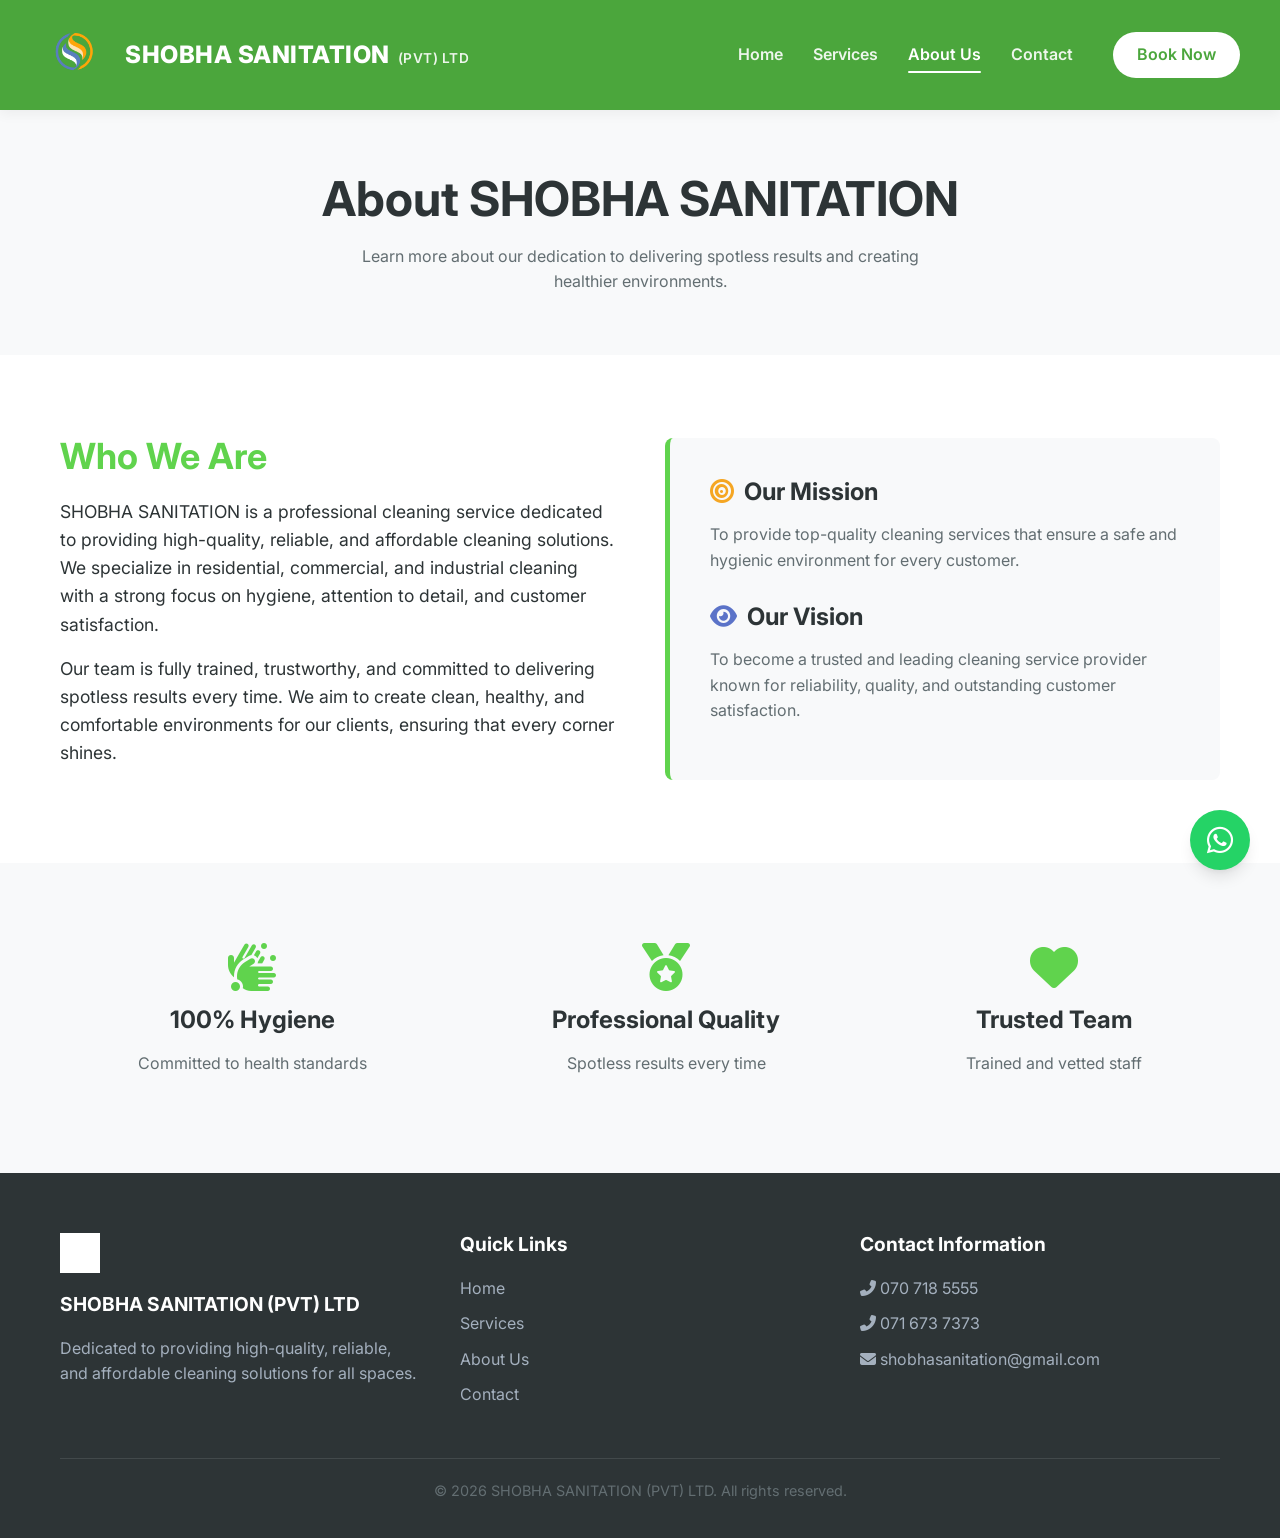
==== about.html @ 0815331f "Add files via upload" ====
<!DOCTYPE html>
<html lang="en">
<head>
    <meta charset="UTF-8">
    <meta name="viewport" content="width=device-width, initial-scale=1.0">
    <title>About Us - SHOBHA SANITATION (PVT) LTD</title>
    <link rel="stylesheet" href="https://cdnjs.cloudflare.com/ajax/libs/font-awesome/6.4.0/css/all.min.css">
    <link href="https://fonts.googleapis.com/css2?family=Inter:wght@300;400;500;600;700;800&display=swap" rel="stylesheet">
    <link rel="stylesheet" href="styles.css">
</head>
<body>
    <header>
        <div class="container navbar">
            <a href="index.html" class="logo-container">
                <img src="icon.png" alt="SHOBHA SANITATION Icon" class="header-icon" onerror="this.style.display='none';">
                <div class="brand-text">
                    SHOBHA SANITATION <span class="pvt-ltd">(PVT) LTD</span>
                </div>
            </a>
            <nav class="nav-links">
                <a href="index.html">Home</a>
                <a href="services.html">Services</a>
                <a href="about.html" class="active">About Us</a>
                <a href="contact.html">Contact</a>
                <a href="contact.html" class="btn btn-primary">Book Now</a>
            </nav>
            <div class="mobile-menu-btn">
                <i class="fas fa-bars"></i>
            </div>
        </div>
    </header>

    <main>
        <!-- Page Header -->
        <section class="section bg-gray" style="padding: 60px 0; text-align: center;">
            <div class="container fade-in">
                <h1>About SHOBHA SANITATION</h1>
                <p style="max-width: 600px; margin: 0 auto;">Learn more about our dedication to delivering spotless results and creating healthier environments.</p>
            </div>
        </section>

        <!-- Company Intro -->
        <section class="section fade-in">
            <div class="container">
                <div class="contact-grid" style="align-items: center;">
                    <div>
                        <h2 style="color: var(--primary-color); margin-bottom: 20px;">Who We Are</h2>
                        <p style="font-size: 1.1rem; color: var(--text-dark);">
                            SHOBHA SANITATION is a professional cleaning service dedicated to providing high-quality, reliable, and affordable cleaning solutions. We specialize in residential, commercial, and industrial cleaning with a strong focus on hygiene, attention to detail, and customer satisfaction.
                        </p>
                        <p style="font-size: 1.1rem; color: var(--text-dark);">
                            Our team is fully trained, trustworthy, and committed to delivering spotless results every time. We aim to create clean, healthy, and comfortable environments for our clients, ensuring that every corner shines.
                        </p>
                    </div>
                    <div style="background-color: var(--bg-gray); padding: 40px; border-radius: var(--border-radius); border-left: 5px solid var(--primary-color);">
                        <h3 style="margin-bottom: 15px;"><i class="fas fa-bullseye" style="color: var(--accent-color); margin-right: 10px;"></i>Our Mission</h3>
                        <p style="margin-bottom: 30px;">To provide top-quality cleaning services that ensure a safe and hygienic environment for every customer.</p>
                        
                        <h3 style="margin-bottom: 15px;"><i class="fas fa-eye" style="color: var(--secondary-color); margin-right: 10px;"></i>Our Vision</h3>
                        <p>To become a trusted and leading cleaning service provider known for reliability, quality, and outstanding customer satisfaction.</p>
                    </div>
                </div>
            </div>
        </section>

        <!-- Stats / Trust banner -->
        <section class="section bg-gray fade-in" style="text-align: center;">
            <div class="container">
                <div style="display: flex; justify-content: space-around; flex-wrap: wrap; gap: 30px;">
                    <div>
                        <i class="fas fa-hands-wash" style="font-size: 3rem; color: var(--primary-color); margin-bottom: 15px;"></i>
                        <h3>100% Hygiene</h3>
                        <p>Committed to health standards</p>
                    </div>
                    <div>
                        <i class="fas fa-medal" style="font-size: 3rem; color: var(--primary-color); margin-bottom: 15px;"></i>
                        <h3>Professional Quality</h3>
                        <p>Spotless results every time</p>
                    </div>
                    <div>
                        <i class="fas fa-heart" style="font-size: 3rem; color: var(--primary-color); margin-bottom: 15px;"></i>
                        <h3>Trusted Team</h3>
                        <p>Trained and vetted staff</p>
                    </div>
                </div>
            </div>
        </section>
    </main>

    <footer>
        <div class="container">
            <div class="footer-grid">
                <div class="footer-col">
                    <img src="logo.png" alt="SHOBHA SANITATION Logo" style="height: 40px; margin-bottom: 20px; filter: brightness(0) invert(1);" onerror="this.style.display='none';">
                    <h4>SHOBHA SANITATION (PVT) LTD</h4>
                    <p>Dedicated to providing high-quality, reliable, and affordable cleaning solutions for all spaces.</p>
                </div>
                <div class="footer-col">
                    <h4>Quick Links</h4>
                    <ul class="footer-links">
                        <li><a href="index.html">Home</a></li>
                        <li><a href="services.html">Services</a></li>
                        <li><a href="about.html">About Us</a></li>
                        <li><a href="contact.html">Contact</a></li>
                    </ul>
                </div>
                <div class="footer-col">
                    <h4>Contact Information</h4>
                    <ul class="footer-links" style="color: #a4b0be;">
                        <li><i class="fas fa-phone-alt"></i> <a href="tel:0707185555">070 718 5555</a></li>
                        <li><i class="fas fa-phone-alt"></i> <a href="tel:0716737373">071 673 7373</a></li>
                        <li><i class="fas fa-envelope"></i> <a href="mailto:shobhasanitation@gmail.com">shobhasanitation@gmail.com</a></li>
                    </ul>
                </div>
            </div>
            <div class="footer-bottom">
                <p>&copy; 2026 SHOBHA SANITATION (PVT) LTD. All rights reserved.</p>
            </div>
        </div>
    </footer>

    <a href="https://wa.me/94707185555?text=Hi,%20I%E2%80%99m%20interested%20in%20your%20cleaning%20services." class="whatsapp-float" target="_blank" rel="noopener noreferrer">
        <i class="fab fa-whatsapp"></i>
    </a>
    <script src="script.js"></script>
</body>
</html>
---- styles.css ----
:root {
  /* Colors based on SHOBHA Sanitation logo */
  --primary-color: #60D34D; /* Lime Green */
  --primary-dark: #4ba63c;
  --secondary-color: #5B73C8; /* Blue */
  --accent-color: #F5A623; /* Orange/Yellow */
  
  --bg-light: #ffffff;
  --bg-gray: #f8f9fa;
  --text-dark: #2d3436;
  --text-muted: #636e72;
  --white: #ffffff;

  /* Fonts */
  --font-main: 'Inter', system-ui, -apple-system, sans-serif;
  
  /* Layout */
  --max-width: 1200px;
  --shadow: 0 4px 6px -1px rgba(0, 0, 0, 0.1), 0 2px 4px -1px rgba(0, 0, 0, 0.06);
  --shadow-lg: 0 10px 15px -3px rgba(0, 0, 0, 0.1), 0 4px 6px -2px rgba(0, 0, 0, 0.05);
  --border-radius: 8px;
  --transition: all 0.3s ease;
}

* {
  margin: 0;
  padding: 0;
  box-sizing: border-box;
}

body {
  font-family: var(--font-main);
  color: var(--text-dark);
  background-color: var(--bg-light);
  line-height: 1.6;
  overflow-x: hidden;
}

a {
  text-decoration: none;
  color: inherit;
  transition: var(--transition);
}

ul {
  list-style: none;
}

img {
  max-width: 100%;
  height: auto;
  display: block;
}

.container {
  max-width: var(--max-width);
  margin: 0 auto;
  padding: 0 20px;
}

/* Typography */
h1, h2, h3, h4, h5, h6 {
  font-weight: 700;
  line-height: 1.2;
  margin-bottom: 1rem;
}

h1 { font-size: 3rem; }
h2 { font-size: 2.25rem; }
h3 { font-size: 1.5rem; }

p {
  margin-bottom: 1rem;
  color: var(--text-muted);
}

/* Buttons */
.btn {
  display: inline-block;
  padding: 12px 28px;
  border-radius: 50px;
  font-weight: 600;
  text-align: center;
  cursor: pointer;
  border: none;
  transition: var(--transition);
}

.btn-primary {
  background-color: var(--primary-color);
  color: var(--white);
}

.btn-primary:hover {
  background-color: var(--primary-dark);
  transform: translateY(-2px);
  box-shadow: var(--shadow);
}

.btn-secondary {
  background-color: var(--secondary-color);
  color: var(--white);
}

.btn-secondary:hover {
  background-color: #4a5da6;
  transform: translateY(-2px);
  box-shadow: var(--shadow);
}

.btn-outline {
  background-color: transparent;
  color: var(--primary-color);
  border: 2px solid var(--primary-color);
}

.btn-outline:hover {
  background-color: var(--primary-color);
  color: var(--white);
}

/* Header & Navbar */
header {
  background-color: var(--primary-dark); /* Professional green */
  box-shadow: 0 4px 12px rgba(0,0,0,0.05);
  position: sticky;
  top: 0;
  z-index: 1000;
}

.navbar {
  display: flex;
  justify-content: space-between;
  align-items: center;
  padding: 20px 0;
}

.logo-container {
  display: flex;
  align-items: center;
  gap: 15px;
  text-decoration: none;
  color: var(--white);
}

.header-icon {
  height: 70px;
  width: auto;
  object-fit: contain;
}

.brand-text {
  font-size: 1.5rem;
  font-weight: 800;
  letter-spacing: 0.5px;
  display: flex;
  align-items: baseline;
}

.pvt-ltd {
  font-size: 0.85rem;
  font-weight: 600;
  opacity: 0.9;
  margin-left: 8px;
}

.nav-links {
  display: flex;
  gap: 30px;
  align-items: center;
}

.nav-links a {
  font-weight: 600;
  color: rgba(255, 255, 255, 0.9);
  position: relative;
}

.nav-links a:hover,
.nav-links a.active {
  color: var(--white);
}

.nav-links a:not(.btn):hover::after,
.nav-links a.active:not(.btn):after {
  content: '';
  position: absolute;
  bottom: -5px;
  left: 0;
  width: 100%;
  height: 2px;
  background-color: var(--white);
  border-radius: 2px;
}

.nav-links .btn-primary {
  background-color: var(--white);
  color: var(--primary-dark);
  padding: 10px 24px;
  margin-left: 10px;
}

.nav-links .btn-primary:hover {
  background-color: var(--bg-gray);
  color: var(--primary-dark);
  transform: translateY(-2px);
  box-shadow: 0 4px 10px rgba(0,0,0,0.15);
}

.mobile-menu-btn {
  display: none;
  font-size: 1.75rem;
  cursor: pointer;
  color: var(--white);
}

/* Hero Section */
.hero {
  background: linear-gradient(135deg, rgba(96, 211, 77, 0.05) 0%, rgba(91, 115, 200, 0.1) 100%);
  padding: 80px 0;
  min-height: calc(100vh - 80px);
  display: flex;
  align-items: center;
}

.hero-content {
  display: grid;
  grid-template-columns: 1fr 1fr;
  gap: 50px;
  align-items: center;
}

.hero-text h1 {
  color: var(--text-dark);
  margin-bottom: 20px;
}

.hero-text h1 span {
  color: var(--primary-color);
}

.hero-text p {
  font-size: 1.125rem;
  margin-bottom: 30px;
}

.hero-btns {
  display: flex;
  gap: 15px;
}

.hero-image {
  position: relative;
  border-radius: var(--border-radius);
  overflow: hidden;
  box-shadow: var(--shadow-lg);
}

.hero-image::after {
  content: '';
  position: absolute;
  top: 0; left: 0; right: 0; bottom: 0;
  border-radius: var(--border-radius);
  box-shadow: inset 0 0 0 8px rgba(255, 255, 255, 0.2);
  pointer-events: none;
}

/* Sections General */
.section {
  padding: 80px 0;
}

.bg-gray {
  background-color: var(--bg-gray);
}

.section-title {
  text-align: center;
  margin-bottom: 50px;
}

.section-title h2 {
  display: inline-block;
  position: relative;
  padding-bottom: 10px;
}

.section-title h2::after {
  content: '';
  position: absolute;
  bottom: 0;
  left: 50%;
  transform: translateX(-50%);
  width: 60px;
  height: 4px;
  background-color: var(--primary-color);
  border-radius: 2px;
}

/* Services Highlight */
.services-grid {
  display: grid;
  grid-template-columns: repeat(auto-fit, minmax(300px, 1fr));
  gap: 30px;
}

.service-card {
  background-color: var(--white);
  padding: 30px;
  border-radius: var(--border-radius);
  box-shadow: var(--shadow);
  text-align: center;
  transition: var(--transition);
  border-bottom: 4px solid transparent;
}

.service-card:hover {
  transform: translateY(-5px);
  box-shadow: var(--shadow-lg);
  border-bottom-color: var(--primary-color);
}

.service-icon {
  font-size: 3rem;
  color: var(--secondary-color);
  margin-bottom: 20px;
}

/* Features/Why Choose Us */
.features-grid {
  display: grid;
  grid-template-columns: repeat(auto-fit, minmax(250px, 1fr));
  gap: 30px;
}

.feature-item {
  display: flex;
  align-items: flex-start;
  gap: 15px;
}

.feature-item i {
  color: var(--accent-color);
  font-size: 1.5rem;
  background-color: rgba(245, 166, 35, 0.1);
  padding: 15px;
  border-radius: 50%;
}

/* Contact Section & Forms */
.contact-grid {
  display: grid;
  grid-template-columns: 1fr 1fr;
  gap: 50px;
}

.contact-info-card {
  background-color: var(--primary-color);
  color: var(--white);
  padding: 40px;
  border-radius: var(--border-radius);
  box-shadow: var(--shadow);
}

.contact-info-card h3 {
  color: var(--white);
}

.contact-info-card p {
  color: rgba(255, 255, 255, 0.9);
}

.contact-item {
  display: flex;
  align-items: center;
  gap: 15px;
  margin-bottom: 20px;
  font-size: 1.1rem;
}

.contact-item i {
  font-size: 1.5rem;
}

.contact-form {
  background-color: var(--white);
  padding: 40px;
  border-radius: var(--border-radius);
  box-shadow: var(--shadow);
}

.form-group {
  margin-bottom: 20px;
}

.form-group label {
  display: block;
  margin-bottom: 8px;
  font-weight: 500;
}

.form-control {
  width: 100%;
  padding: 12px 15px;
  border: 1px solid #ddd;
  border-radius: 4px;
  font-family: var(--font-main);
  font-size: 1rem;
  transition: var(--transition);
}

.form-control:focus {
  outline: none;
  border-color: var(--primary-color);
  box-shadow: 0 0 0 3px rgba(96, 211, 77, 0.1);
}

textarea.form-control {
  resize: vertical;
  min-height: 120px;
}

/* Footer */
footer {
  background-color: var(--text-dark);
  color: var(--white);
  padding: 60px 0 20px;
}

.footer-grid {
  display: grid;
  grid-template-columns: repeat(auto-fit, minmax(250px, 1fr));
  gap: 40px;
  margin-bottom: 40px;
}

.footer-col h4 {
  margin-bottom: 20px;
  color: var(--white);
  font-size: 1.2rem;
}

.footer-col p, .footer-col a {
  color: #a4b0be;
  margin-bottom: 10px;
}

.footer-links li {
  margin-bottom: 10px;
}

.footer-links a:hover {
  color: var(--primary-color);
  padding-left: 5px;
}

.footer-bottom {
  text-align: center;
  padding-top: 20px;
  border-top: 1px solid rgba(255, 255, 255, 0.1);
  color: #a4b0be;
  font-size: 0.9rem;
}

/* WhatsApp Floating Button */
.whatsapp-float {
  position: fixed;
  width: 60px;
  height: 60px;
  bottom: 30px;
  right: 30px;
  background-color: #25d366;
  color: #FFF;
  border-radius: 50px;
  text-align: center;
  font-size: 30px;
  box-shadow: var(--shadow-lg);
  z-index: 1000;
  display: flex;
  align-items: center;
  justify-content: center;
  transition: var(--transition);
  text-decoration: none;
}

.whatsapp-float:hover {
  background-color: #128C7E;
  transform: scale(1.1);
  color: #fff;
}

/* Animations */
.fade-in {
  opacity: 0;
  transform: translateY(20px);
  transition: opacity 0.6s ease-out, transform 0.6s ease-out;
}

.fade-in.visible {
  opacity: 1;
  transform: translateY(0);
}

/* Responsive */
@media (max-width: 768px) {
  .header-icon {
    height: 50px;
  }

  .brand-text {
    font-size: 1.1rem;
  }

  .pvt-ltd {
    font-size: 0.7rem;
    margin-left: 5px;
  }

  .hero-content {
    grid-template-columns: 1fr;
    text-align: center;
  }
  
  .hero-btns {
    justify-content: center;
  }
  
  .nav-links {
    display: none;
    position: absolute;
    top: 100%;
    left: 0;
    width: 100%;
    background-color: var(--primary-dark);
    flex-direction: column;
    padding: 20px 0;
    box-shadow: var(--shadow);
    gap: 20px;
  }
  
  .nav-links.active {
    display: flex;
  }
  
  .mobile-menu-btn {
    display: block;
  }

  .contact-grid {
    grid-template-columns: 1fr;
  }
  
  h1 { font-size: 2.5rem; }
}
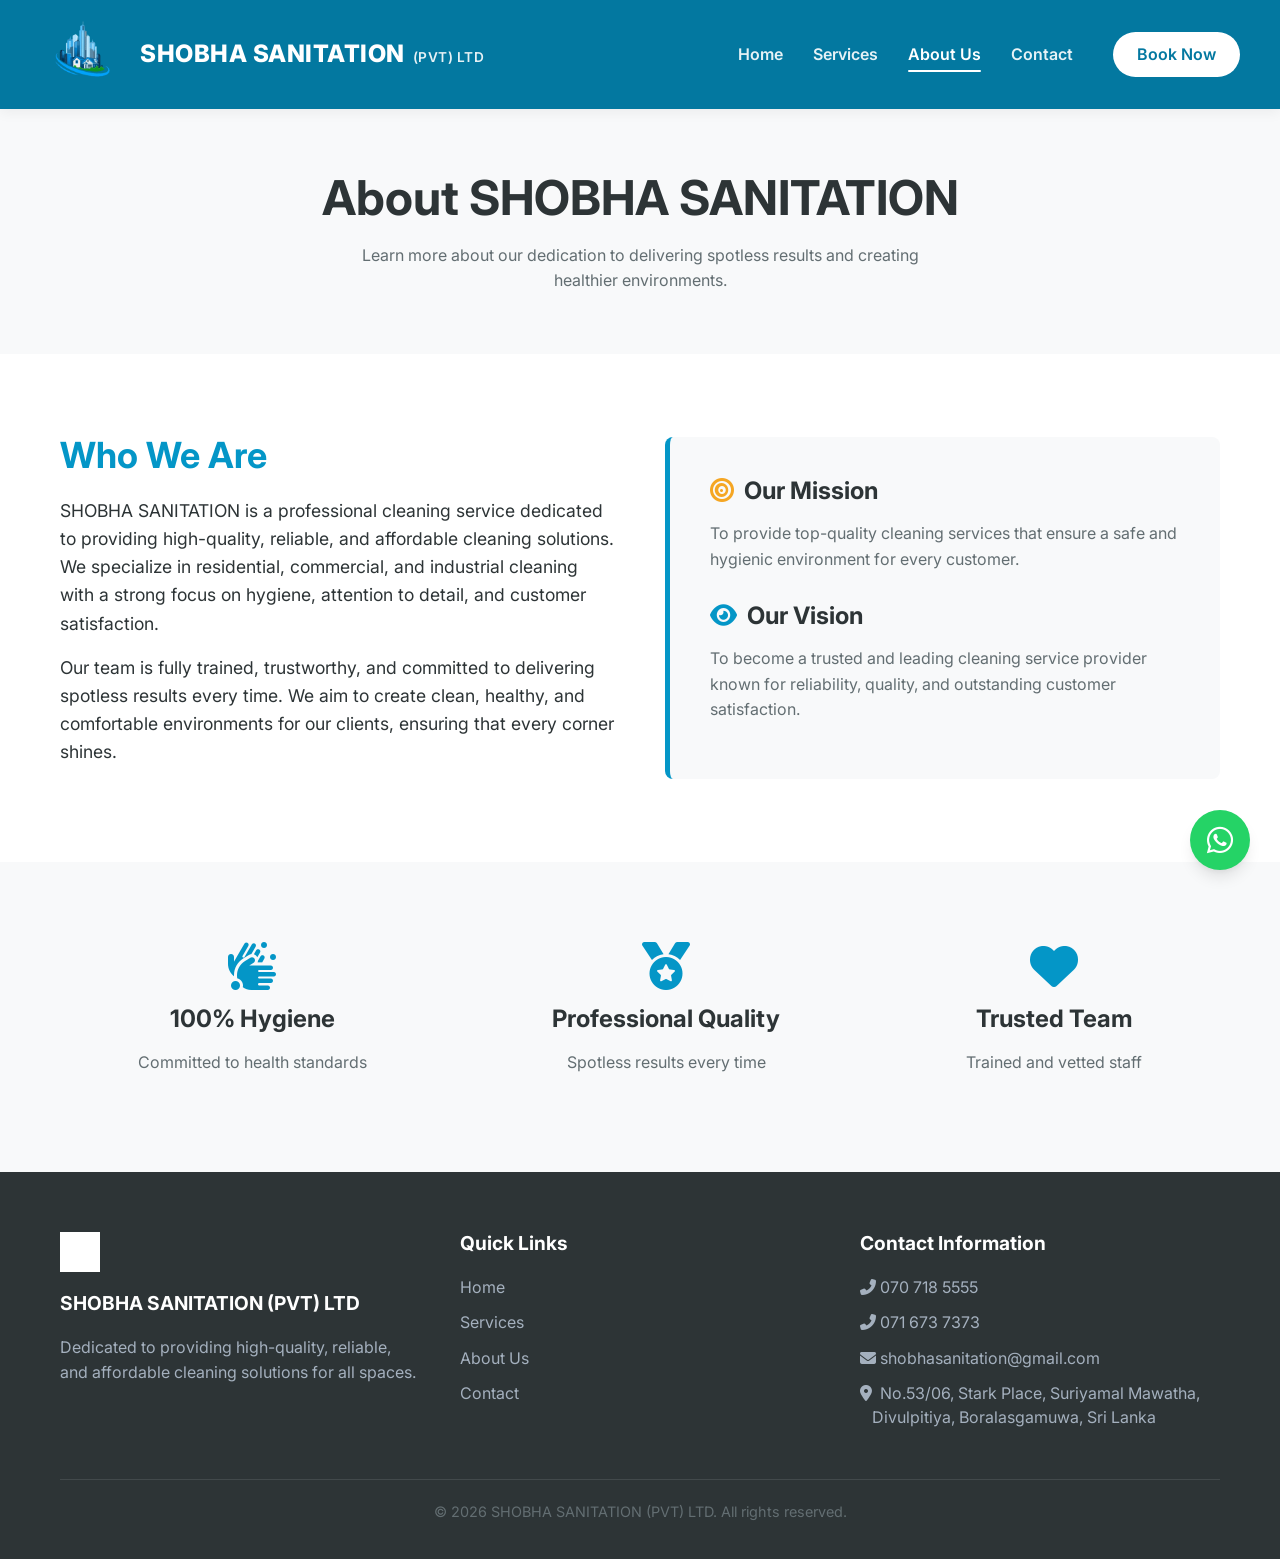
==== commit de154a8f: "Add files via upload" ====
--- a/about.html
+++ b/about.html
@@ -4,6 +4,17 @@
     <meta charset="UTF-8">
     <meta name="viewport" content="width=device-width, initial-scale=1.0">
     <title>About Us - SHOBHA SANITATION (PVT) LTD</title>
+    <link rel="icon" type="image/png" href="assets/favicon.png">
+    <link rel="shortcut icon" href="assets/favicon.png">
+    <script type="application/ld+json">
+    {
+      "@context": "https://schema.org",
+      "@type": "Organization",
+      "name": "SHOBHA SANITATION (PVT) LTD",
+      "url": "https://shobhasanitation.com",
+      "logo": "https://shobhasanitation.com/assets/favicon.png"
+    }
+    </script>
     <link rel="stylesheet" href="https://cdnjs.cloudflare.com/ajax/libs/font-awesome/6.4.0/css/all.min.css">
     <link href="https://fonts.googleapis.com/css2?family=Inter:wght@300;400;500;600;700;800&display=swap" rel="stylesheet">
     <link rel="stylesheet" href="styles.css">
@@ -12,7 +23,7 @@
     <header>
         <div class="container navbar">
             <a href="index.html" class="logo-container">
-                <img src="icon.png" alt="SHOBHA SANITATION Icon" class="header-icon" onerror="this.style.display='none';">
+                <img src="assets/logo-transparent.png" alt="Shobha Sanitation Logo" class="header-icon">
                 <div class="brand-text">
                     SHOBHA SANITATION <span class="pvt-ltd">(PVT) LTD</span>
                 </div>
@@ -110,6 +121,7 @@
                         <li><i class="fas fa-phone-alt"></i> <a href="tel:0707185555">070 718 5555</a></li>
                         <li><i class="fas fa-phone-alt"></i> <a href="tel:0716737373">071 673 7373</a></li>
                         <li><i class="fas fa-envelope"></i> <a href="mailto:shobhasanitation@gmail.com">shobhasanitation@gmail.com</a></li>
+                        <li style="line-height:1.5;"><i class="fas fa-map-marker-alt" style="width:16px;"></i> No.53/06, Stark Place, Suriyamal Mawatha,<br>&nbsp;&nbsp;&nbsp;Divulpitiya, Boralasgamuwa, Sri Lanka</li>
                     </ul>
                 </div>
             </div>
@@ -122,6 +134,23 @@
     <a href="https://wa.me/94707185555?text=Hi,%20I%E2%80%99m%20interested%20in%20your%20cleaning%20services." class="whatsapp-float" target="_blank" rel="noopener noreferrer">
         <i class="fab fa-whatsapp"></i>
     </a>
+    <!-- Quote Modal -->
+    <div id="quoteModalOverlay" class="quote-modal-overlay">
+        <div class="quote-modal">
+            <button id="quoteModalClose" class="quote-modal-close" aria-label="Close">&times;</button>
+            <h3 id="modalTitle">Get a Free Quote</h3>
+            <p id="modalSubtitle">Choose how you'd like to reach us:</p>
+            <div class="quote-modal-options">
+                <a id="modalWhatsApp" href="#" target="_blank" rel="noopener noreferrer" class="quote-modal-btn whatsapp">
+                    <i class="fab fa-whatsapp"></i> WhatsApp
+                </a>
+                <a id="modalEmail" href="#" class="quote-modal-btn email">
+                    <i class="fas fa-envelope"></i> Email
+                </a>
+            </div>
+        </div>
+    </div>
+
     <script src="script.js"></script>
 </body>
 </html>
--- a/styles.css
+++ b/styles.css
@@ -1,9 +1,10 @@
 :root {
   /* Colors based on SHOBHA Sanitation logo */
-  --primary-color: #60D34D; /* Lime Green */
-  --primary-dark: #4ba63c;
-  --secondary-color: #5B73C8; /* Blue */
-  --accent-color: #F5A623; /* Orange/Yellow */
+  --primary-color: #0496C7; /* Logo Blue */
+  --primary-dark: #0378a0; /* Darker Blue */
+  --secondary-color: #0496C7; /* Blue (kept for compatibility) */
+  --accent-color: #F5A623;  /* Orange/Yellow */
+  --accent-green: #60D34D;  /* Logo Lime Green – small details */
   
   --bg-light: #ffffff;
   --bg-gray: #f8f9fa;
@@ -132,7 +133,7 @@
   display: flex;
   justify-content: space-between;
   align-items: center;
-  padding: 20px 0;
+  padding: 12px 0;
 }
 
 .logo-container {
@@ -144,7 +145,7 @@
 }
 
 .header-icon {
-  height: 70px;
+  height: 85px;
   width: auto;
   object-fit: contain;
 }
@@ -216,7 +217,7 @@
 
 /* Hero Section */
 .hero {
-  background: linear-gradient(135deg, rgba(96, 211, 77, 0.05) 0%, rgba(91, 115, 200, 0.1) 100%);
+  background: linear-gradient(135deg, rgba(4, 150, 199, 0.07) 0%, rgba(3, 120, 160, 0.12) 100%);
   padding: 80px 0;
   min-height: calc(100vh - 80px);
   display: flex;
@@ -236,7 +237,7 @@
 }
 
 .hero-text h1 span {
-  color: var(--primary-color);
+  color: var(--accent-green);
 }
 
 .hero-text p {
@@ -293,7 +294,7 @@
   transform: translateX(-50%);
   width: 60px;
   height: 4px;
-  background-color: var(--primary-color);
+  background-color: var(--accent-green);
   border-radius: 2px;
 }
 
@@ -317,7 +318,7 @@
 .service-card:hover {
   transform: translateY(-5px);
   box-shadow: var(--shadow-lg);
-  border-bottom-color: var(--primary-color);
+  border-bottom-color: var(--accent-green);
 }
 
 .service-icon {
@@ -340,9 +341,9 @@
 }
 
 .feature-item i {
-  color: var(--accent-color);
+  color: var(--accent-green);
   font-size: 1.5rem;
-  background-color: rgba(245, 166, 35, 0.1);
+  background-color: rgba(96, 211, 77, 0.12);
   padding: 15px;
   border-radius: 50%;
 }
@@ -412,7 +413,7 @@
 .form-control:focus {
   outline: none;
   border-color: var(--primary-color);
-  box-shadow: 0 0 0 3px rgba(96, 211, 77, 0.1);
+  box-shadow: 0 0 0 3px rgba(4, 150, 199, 0.18);
 }
 
 textarea.form-control {
@@ -450,7 +451,7 @@
 }
 
 .footer-links a:hover {
-  color: var(--primary-color);
+  color: var(--accent-green);
   padding-left: 5px;
 }
 
@@ -501,30 +502,24 @@
   transform: translateY(0);
 }
 
-/* Responsive */
+/* ── Responsive – Tablet & Mobile (≤ 768px) ───────────────── */
 @media (max-width: 768px) {
+
+  /* Header */
   .header-icon {
-    height: 50px;
+    height: 45px;
   }
 
   .brand-text {
-    font-size: 1.1rem;
+    font-size: 1.05rem;
   }
 
   .pvt-ltd {
-    font-size: 0.7rem;
+    font-size: 0.68rem;
     margin-left: 5px;
   }
 
-  .hero-content {
-    grid-template-columns: 1fr;
-    text-align: center;
-  }
-  
-  .hero-btns {
-    justify-content: center;
-  }
-  
+  /* Mobile nav */
   .nav-links {
     display: none;
     position: absolute;
@@ -533,22 +528,298 @@
     width: 100%;
     background-color: var(--primary-dark);
     flex-direction: column;
-    padding: 20px 0;
+    padding: 16px 0;
     box-shadow: var(--shadow);
-    gap: 20px;
-  }
-  
+    gap: 4px;
+    z-index: 999;
+  }
+
+  .nav-links a {
+    padding: 10px 24px;
+    width: 100%;
+    text-align: left;
+  }
+
+  .nav-links .btn-primary {
+    margin: 8px 24px 4px;
+    width: calc(100% - 48px);
+    text-align: center;
+  }
+
   .nav-links.active {
     display: flex;
   }
-  
+
   .mobile-menu-btn {
     display: block;
   }
 
+  /* Typography */
+  h1 { font-size: 2.2rem; }
+  h2 { font-size: 1.75rem; }
+  h3 { font-size: 1.25rem; }
+
+  /* Sections – reduce padding on mobile */
+  .section {
+    padding: 50px 0;
+  }
+
+  /* Hero */
+  .hero {
+    padding: 50px 0;
+    min-height: auto;
+  }
+
+  .hero-content {
+    grid-template-columns: 1fr;
+    text-align: center;
+    gap: 30px;
+  }
+
+  .hero-text h1 {
+    font-size: 2rem;
+  }
+
+  .hero-text p {
+    font-size: 1rem;
+  }
+
+  .hero-btns {
+    justify-content: center;
+    flex-wrap: wrap;
+    gap: 12px;
+  }
+
+  /* Hide hero side image on mobile */
+  .hero-image {
+    display: none;
+  }
+
+  /* Grids – single column on small screens */
+  .services-grid {
+    grid-template-columns: 1fr;
+  }
+
+  .features-grid {
+    grid-template-columns: 1fr;
+  }
+
+  .footer-grid {
+    grid-template-columns: 1fr;
+    gap: 28px;
+  }
+
+  /* Contact */
   .contact-grid {
     grid-template-columns: 1fr;
-  }
-  
-  h1 { font-size: 2.5rem; }
-}
+    gap: 24px;
+  }
+
+  .contact-info-card {
+    padding: 24px 20px;
+  }
+
+  .contact-form {
+    padding: 24px 20px;
+  }
+
+  /* Flatten inline 2-col form grids */
+  .contact-form div[style*="grid-template-columns: 1fr 1fr"] {
+    display: block !important;
+  }
+
+  .contact-form div[style*="grid-template-columns: 1fr 1fr"] .form-group {
+    margin-bottom: 20px;
+  }
+
+  /* WhatsApp button */
+  .whatsapp-float {
+    width: 52px;
+    height: 52px;
+    bottom: 20px;
+    right: 16px;
+    font-size: 26px;
+  }
+
+  /* About stats section */
+  .section div[style*="justify-content: space-around"] {
+    flex-direction: column;
+    align-items: center;
+  }
+
+  .section-title {
+    margin-bottom: 32px;
+  }
+}
+
+/* ── Responsive – Small Phones (≤ 480px) ──────────────────── */
+@media (max-width: 480px) {
+
+  .container {
+    padding: 0 16px;
+  }
+
+  h1 { font-size: 1.8rem; }
+  h2 { font-size: 1.5rem; }
+  h3 { font-size: 1.15rem; }
+
+  .section {
+    padding: 40px 0;
+  }
+
+  .hero {
+    padding: 36px 0;
+  }
+
+  .hero-text h1 {
+    font-size: 1.7rem;
+  }
+
+  .hero-btns {
+    flex-direction: column;
+    align-items: center;
+  }
+
+  .hero-btns .btn {
+    width: 100%;
+    max-width: 280px;
+    text-align: center;
+  }
+
+  .header-icon {
+    height: 38px;
+  }
+
+  .brand-text {
+    font-size: 0.95rem;
+  }
+
+  .service-card {
+    padding: 22px 18px;
+  }
+
+  .service-icon {
+    font-size: 2.2rem;
+  }
+
+  .contact-info-card,
+  .contact-form {
+    padding: 20px 16px;
+  }
+
+  .quote-modal {
+    padding: 28px 20px 22px;
+  }
+
+  .whatsapp-float {
+    width: 48px;
+    height: 48px;
+    bottom: 16px;
+    right: 12px;
+    font-size: 22px;
+  }
+}
+
+/* ── Quote Modal ─────────────────────────────────── */
+.quote-modal-overlay {
+  display: none;
+  position: fixed;
+  inset: 0;
+  background: rgba(0, 0, 0, 0.5);
+  z-index: 2000;
+  align-items: center;
+  justify-content: center;
+}
+
+.quote-modal-overlay.active {
+  display: flex;
+}
+
+.quote-modal {
+  background: var(--white);
+  border-radius: 16px;
+  padding: 36px 32px 28px;
+  max-width: 380px;
+  width: 90%;
+  box-shadow: 0 20px 50px rgba(0,0,0,0.25);
+  position: relative;
+  text-align: center;
+  animation: modalPop 0.25s ease;
+}
+
+@keyframes modalPop {
+  from { transform: scale(0.9); opacity: 0; }
+  to   { transform: scale(1);   opacity: 1; }
+}
+
+.quote-modal h3 {
+  font-size: 1.25rem;
+  margin-bottom: 8px;
+  color: var(--text-dark);
+}
+
+.quote-modal p {
+  font-size: 0.95rem;
+  color: var(--text-muted);
+  margin-bottom: 24px;
+}
+
+.quote-modal-close {
+  position: absolute;
+  top: 14px;
+  right: 18px;
+  font-size: 1.4rem;
+  cursor: pointer;
+  color: var(--text-muted);
+  background: none;
+  border: none;
+  line-height: 1;
+}
+
+.quote-modal-close:hover {
+  color: var(--text-dark);
+}
+
+.quote-modal-options {
+  display: flex;
+  flex-direction: column;
+  gap: 12px;
+}
+
+.quote-modal-btn {
+  display: flex;
+  align-items: center;
+  justify-content: center;
+  gap: 10px;
+  padding: 14px 20px;
+  border-radius: 50px;
+  font-size: 1rem;
+  font-weight: 600;
+  font-family: var(--font-main);
+  cursor: pointer;
+  border: none;
+  text-decoration: none;
+  transition: var(--transition);
+}
+
+.quote-modal-btn.whatsapp {
+  background-color: #25d366;
+  color: #fff;
+}
+
+.quote-modal-btn.whatsapp:hover {
+  background-color: #1ebe5d;
+  transform: translateY(-2px);
+  box-shadow: var(--shadow);
+}
+
+.quote-modal-btn.email {
+  background-color: var(--primary-color);
+  color: #fff;
+}
+
+.quote-modal-btn.email:hover {
+  background-color: var(--primary-dark);
+  transform: translateY(-2px);
+  box-shadow: var(--shadow);
+}
